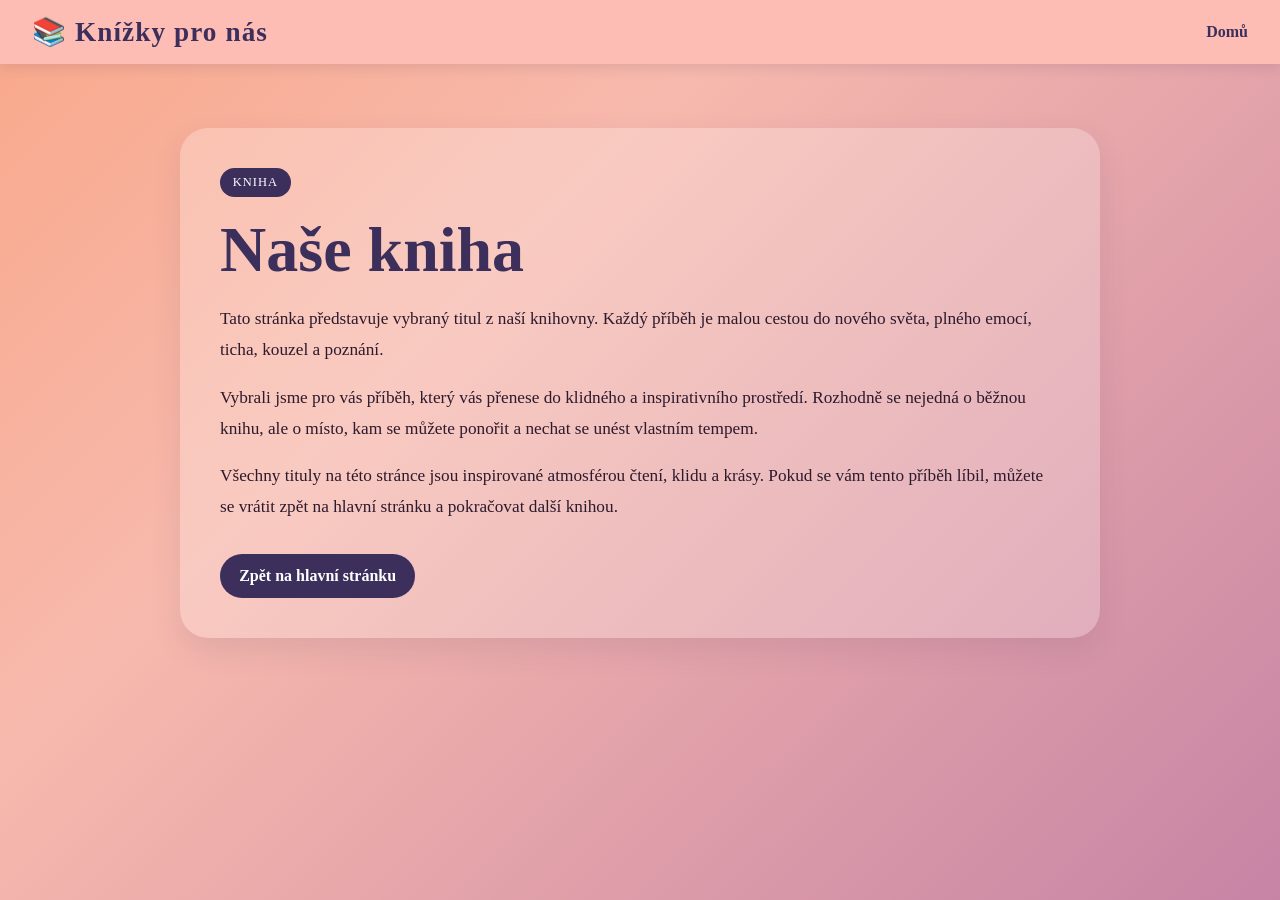
==== book-detail.html @ 242aca16 "Convert the landing page to purple book-style cards that open a dedicated title page with the select" ====
<!doctype html>
<html lang="cs">
  <head>
    <meta charset="UTF-8" />
    <meta name="viewport" content="width=device-width, initial-scale=1.0" />
    <title>Detail knihy</title>
    <link rel="stylesheet" href="style.css" />
    <script>
      window.addEventListener('DOMContentLoaded', () => {
        const params = new URLSearchParams(window.location.search);
        const title = params.get('title') || 'Naše kniha';
        document.getElementById('book-title').textContent = title;
      });
    </script>
  </head>
  <body>
    <nav class="navbar">
      <div class="nav-container">
        <div class="logo">📚 Knížky pro nás</div>
        <ul class="nav-menu">
          <li><a href="index.html">Domů</a></li>
        </ul>
      </div>
    </nav>

    <div class="book-page">
      <article class="book-article">
        <span class="book-label">Kniha</span>
        <h1 id="book-title">Naše kniha</h1>
        <p>Tato stránka představuje vybraný titul z naší knihovny. Každý příběh je malou cestou do nového světa, plného emocí, ticha, kouzel a poznání.</p>
        <p>Vybrali jsme pro vás příběh, který vás přenese do klidného a inspirativního prostředí. Rozhodně se nejedná o běžnou knihu, ale o místo, kam se můžete ponořit a nechat se unést vlastním tempem.</p>
        <p>Všechny tituly na této stránce jsou inspirované atmosférou čtení, klidu a krásy. Pokud se vám tento příběh líbil, můžete se vrátit zpět na hlavní stránku a pokračovat další knihou.</p>
        <a class="button-back" href="index.html">Zpět na hlavní stránku</a>
      </article>
    </div>
  </body>
</html>
---- style.css ----
:root {
  --salmon: #f9a88a;
  --peach: #fdbcb4;
  --mauve: #c784a5;
  --lavender: #d7bfd8;
  --dark-violet: #3c2f5c;
  --dark-ink: #2d1a2c;
  --paper: rgba(255, 255, 255, 0.3);
}

* {
  box-sizing: border-box;
}

html,
body {
  margin: 0;
  min-height: 100%;
  font-family: Georgia, "Times New Roman", serif;
  color: var(--dark-ink);
}

body {
  min-height: 100vh;
  background: linear-gradient(135deg, #f9a88a 0%, #f7b9ad 35%, #c784a5 100%);
}

.navbar {
  background: var(--peach);
  position: sticky;
  top: 0;
  z-index: 20;
  box-shadow: 0 4px 12px rgba(60, 47, 92, 0.12);
}

.nav-container {
  max-width: 1280px;
  margin: 0 auto;
  padding: 1rem 2rem;
  display: flex;
  justify-content: space-between;
  align-items: center;
}

.logo {
  font-size: 1.7rem;
  font-weight: 700;
  color: var(--dark-violet);
  letter-spacing: 0.04em;
}

.nav-menu {
  list-style: none;
  display: flex;
  gap: 2rem;
  margin: 0;
  padding: 0;
}

.nav-menu a {
  color: var(--dark-violet);
  text-decoration: none;
  font-weight: 700;
  transition: opacity 0.2s ease;
}

.nav-menu a:hover {
  opacity: 0.75;
}

.page-shell {
  max-width: 1300px;
  margin: 0 auto;
  padding: 2rem;
  display: flex;
  gap: 2rem;
  align-items: flex-start;
}

.book-sidebar {
  width: 290px;
  position: sticky;
  top: 110px;
  background: rgba(255, 255, 255, 0.2);
  border: 2px solid rgba(60, 47, 92, 0.15);
  border-radius: 24px;
  box-shadow: 0 10px 25px rgba(60, 47, 92, 0.12);
  padding: 1.25rem;
}

.book-sidebar h2 {
  margin: 0 0 1rem;
  color: var(--dark-violet);
  font-size: 1.8rem;
}

.book-link,
.book-card {
  display: flex;
  align-items: center;
  gap: 0.8rem;
  background: var(--dark-violet);
  color: #f7f1ff;
  text-decoration: none;
  padding: 0.9rem 1rem;
  margin-bottom: 0.9rem;
  border-radius: 18px;
  font-weight: 700;
  box-shadow: 0 8px 18px rgba(60, 47, 92, 0.2);
  transition: transform 0.2s ease, box-shadow 0.2s ease, opacity 0.2s ease;
}

.book-link::before,
.book-card::before {
  content: "📖";
  font-size: 1.5rem;
}

.book-link:hover,
.book-card:hover {
  transform: translateX(6px);
  box-shadow: 0 12px 22px rgba(60, 47, 92, 0.25);
  opacity: 0.96;
}

.content-panel {
  flex: 1;
  min-width: 0;
}

.hero {
  background: rgba(255, 255, 255, 0.25);
  border-radius: 28px;
  padding: 3rem 2.5rem;
  text-align: center;
  box-shadow: 0 15px 35px rgba(60, 47, 92, 0.1);
}

.eyebrow {
  margin: 0 0 1rem;
  letter-spacing: 0.18em;
  text-transform: uppercase;
  font-size: 0.8rem;
  font-weight: 700;
  color: var(--dark-violet);
}

.hero h1 {
  margin: 0;
  font-size: clamp(2.5rem, 5vw, 4.5rem);
  line-height: 1.08;
  color: var(--dark-violet);
}

.intro {
  max-width: 720px;
  margin: 1.5rem auto 0;
  font-size: clamp(1.1rem, 2vw, 1.5rem);
  line-height: 1.7;
}

.category-section {
  margin-top: 2rem;
  background: rgba(255, 255, 255, 0.22);
  border-radius: 26px;
  padding: 1.6rem;
  box-shadow: 0 10px 20px rgba(60, 47, 92, 0.08);
}

.section-heading {
  display: flex;
  align-items: center;
  gap: 0.7rem;
  margin-bottom: 1rem;
}

.section-heading span {
  font-size: 1.8rem;
}

.section-heading h2 {
  margin: 0;
  color: var(--dark-violet);
  font-size: clamp(1.5rem, 2vw, 2.1rem);
}

.category-grid {
  display: grid;
  grid-template-columns: repeat(3, minmax(0, 1fr));
  gap: 1rem;
}

.category-grid.two-cols {
  grid-template-columns: repeat(2, minmax(0, 1fr));
}

.category-grid.three-cols {
  grid-template-columns: repeat(3, minmax(0, 1fr));
}

.book-card {
  min-height: 88px;
  padding: 1rem;
  font-size: 1rem;
  justify-content: flex-start;
}

.book-card span {
  display: inline-flex;
  justify-content: center;
  align-items: center;
  width: 2rem;
  height: 2rem;
  background: rgba(255, 255, 255, 0.18);
  color: white;
  border-radius: 50%;
  font-size: 0.9rem;
}

.book-card.large {
  min-height: 110px;
  font-size: 1.05rem;
}

.book-page {
  max-width: 960px;
  margin: 2rem auto;
  padding: 2rem 1.25rem 4rem;
}

.book-article {
  background: rgba(255, 255, 255, 0.24);
  border-radius: 28px;
  padding: 2.5rem;
  box-shadow: 0 12px 30px rgba(60, 47, 92, 0.1);
}

.book-label {
  display: inline-block;
  margin-bottom: 1rem;
  padding: 0.45rem 0.8rem;
  background: var(--dark-violet);
  color: white;
  border-radius: 999px;
  font-size: 0.78rem;
  letter-spacing: 0.08em;
  text-transform: uppercase;
}

.book-article h1 {
  margin-top: 0;
  margin-bottom: 1rem;
  color: var(--dark-violet);
  font-size: clamp(2.4rem, 5vw, 4rem);
}

.book-article p {
  font-size: 1.08rem;
  line-height: 1.8;
  margin: 0 0 1rem;
}

.button-back {
  display: inline-block;
  margin-top: 1rem;
  background: var(--dark-violet);
  color: white;
  padding: 0.8rem 1.2rem;
  border-radius: 999px;
  text-decoration: none;
  font-weight: 700;
}

.button-back:hover {
  opacity: 0.9;
}

@media (max-width: 900px) {
  .page-shell {
    flex-direction: column;
  }

  .book-sidebar {
    width: 100%;
    position: static;
  }

  .category-grid,
  .category-grid.two-cols,
  .category-grid.three-cols {
    grid-template-columns: 1fr;
  }
}

@media (max-width: 620px) {
  .nav-container {
    flex-direction: column;
    gap: 0.8rem;
  }

  .nav-menu {
    gap: 0.8rem;
    flex-wrap: wrap;
    justify-content: center;
  }

  .page-shell {
    padding: 1rem;
  }

  .hero {
    padding: 2rem 1rem;
  }
}
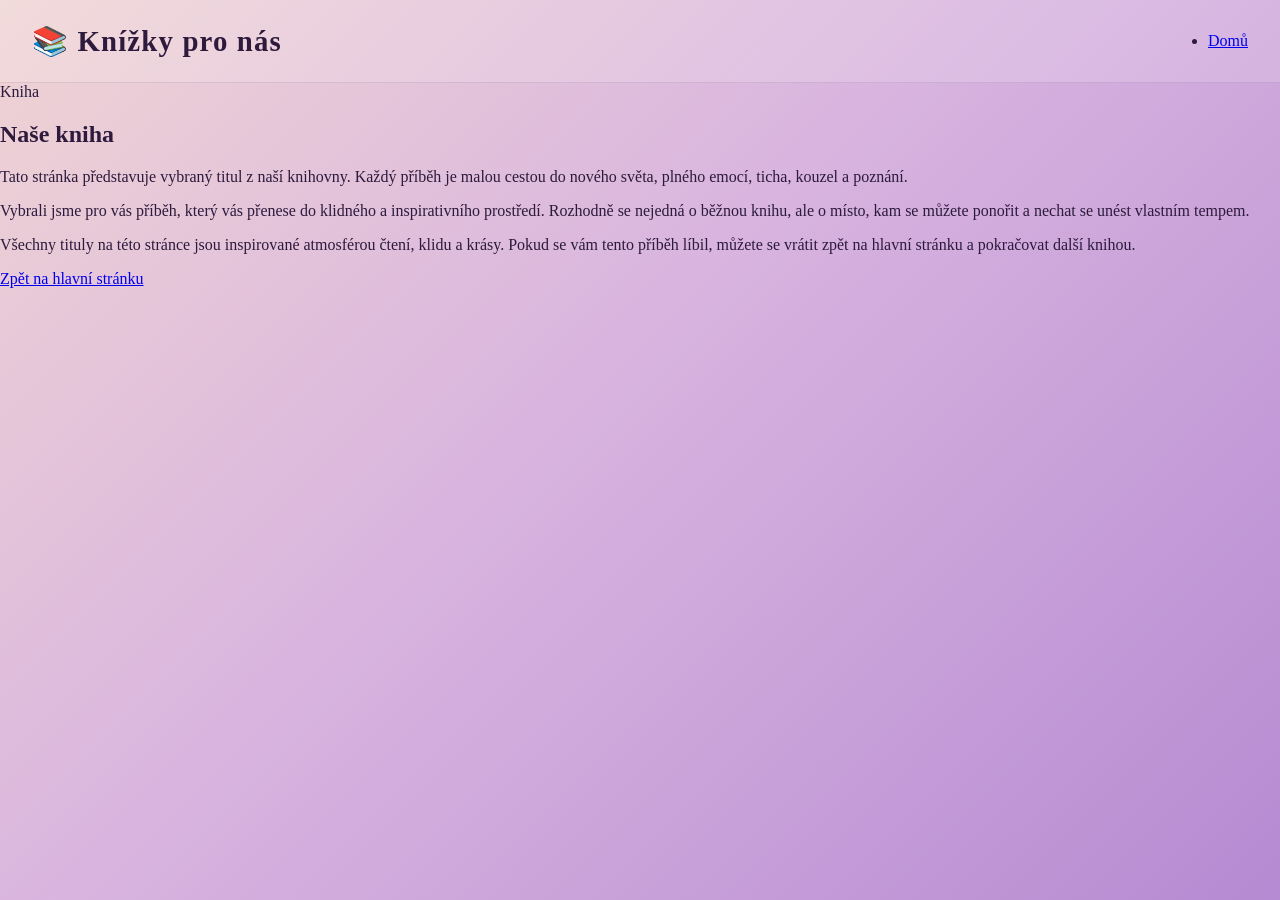
==== commit 69a1a2dc: "Add Czech SEO metadata and site branding Co-authored-by: doglover-blackwulf <264795568+doglover-blac" ====
--- a/book-detail.html
+++ b/book-detail.html
@@ -3,7 +3,14 @@
   <head>
     <meta charset="UTF-8" />
     <meta name="viewport" content="width=device-width, initial-scale=1.0" />
-    <title>Detail knihy</title>
+    <title>Detail knihy | Knížky pro nás</title>
+    <meta name="description" content="Poznejte vybraný titul a jeho příběh na webu Knížky pro nás." />
+    <meta name="keywords" content="kniha, příběh, čtení, Knížky pro nás" />
+    <meta name="author" content="Knížky pro nás" />
+    <meta property="og:site_name" content="Knížky pro nás" />
+    <meta property="og:title" content="Detail knihy | Knížky pro nás" />
+    <meta property="og:description" content="Poznejte vybraný titul a jeho příběh na webu Knížky pro nás." />
+    <meta property="og:type" content="website" />
     <link rel="stylesheet" href="style.css" />
     <script>
       window.addEventListener('DOMContentLoaded', () => {
--- a/style.css
+++ b/style.css
@@ -1,11 +1,13 @@
 :root {
-  --salmon: #f9a88a;
-  --peach: #fdbcb4;
-  --mauve: #c784a5;
-  --lavender: #d7bfd8;
-  --dark-violet: #3c2f5c;
-  --dark-ink: #2d1a2c;
-  --paper: rgba(255, 255, 255, 0.3);
+  --bg1: #f0d4d4;
+  --bg2: #d8b4df;
+  --bg3: #b68ad2;
+  --mauve: #b778a6;
+  --old-rose: #c08080;
+  --violet: #4d2d69;
+  --violet-dark: #2d1a3c;
+  --text: #f9f1ff;
+  --old-orange: #d9985d;
 }
 
 * {
@@ -17,24 +19,21 @@
   margin: 0;
   min-height: 100%;
   font-family: Georgia, "Times New Roman", serif;
-  color: var(--dark-ink);
+  background: linear-gradient(135deg, var(--bg1) 0%, var(--bg2) 45%, var(--bg3) 100%);
+  color: var(--violet-dark);
 }
 
 body {
   min-height: 100vh;
-  background: linear-gradient(135deg, #f9a88a 0%, #f7b9ad 35%, #c784a5 100%);
 }
 
 .navbar {
-  background: var(--peach);
-  position: sticky;
-  top: 0;
-  z-index: 20;
-  box-shadow: 0 4px 12px rgba(60, 47, 92, 0.12);
+  background: rgba(255, 255, 255, 0.15);
+  border-bottom: 1px solid rgba(77, 45, 105, 0.12);
 }
 
 .nav-container {
-  max-width: 1280px;
+  max-width: 1300px;
   margin: 0 auto;
   padding: 1rem 2rem;
   display: flex;
@@ -43,236 +42,253 @@
 }
 
 .logo {
-  font-size: 1.7rem;
+  color: var(--violet-dark);
+  font-size: 1.8rem;
   font-weight: 700;
-  color: var(--dark-violet);
   letter-spacing: 0.04em;
 }
 
-.nav-menu {
-  list-style: none;
+.page-shell {
+  width: 100%;
+  margin: 0;
+  padding: 2rem 0.5rem;
   display: flex;
   gap: 2rem;
-  margin: 0;
-  padding: 0;
-}
-
-.nav-menu a {
-  color: var(--dark-violet);
+  align-items: flex-start;
+}
+
+.book-sidebar {
+  width: 160px;
+  background: rgba(255, 255, 255, 0.08);
+  border-radius: 24px;
+  padding: 0.5rem;
+  box-shadow: 0 12px 30px rgba(45, 26, 60, 0.15);
+  position: sticky;
+  top: 110px;
+  flex-shrink: 0;
+}
+
+.book-stack {
+  display: flex;
+  flex-direction: column;
+  gap: 0.6rem;
+}
+
+.book-link {
+  position: relative;
+  display: flex;
+  align-items: center;
+  justify-content: center;
+  min-height: 60px;
+  padding: 0.5rem;
+  background: linear-gradient(180deg, #5b3d77 0%, #412a5e 100%);
+  color: var(--text);
   text-decoration: none;
   font-weight: 700;
-  transition: opacity 0.2s ease;
-}
-
-.nav-menu a:hover {
-  opacity: 0.75;
-}
-
-.page-shell {
+  text-align: center;
+  line-height: 1.2;
+  font-size: 0.75rem;
+  border-radius: 12px 12px 8px 8px;
+  border: 1px solid rgba(255, 255, 255, 0.14);
+  box-shadow: 0 12px 22px rgba(45, 26, 60, 0.2), inset 0 0 0 1px rgba(255, 255, 255, 0.08);
+  transform: rotate(-1.1deg);
+  transition: transform 0.2s ease, box-shadow 0.2s ease;
+}
+
+.book-link:nth-child(2) { transform: rotate(1deg); }
+.book-link:nth-child(3) { transform: rotate(-1.4deg); }
+.book-link:nth-child(4) { transform: rotate(1.2deg); }
+.book-link:nth-child(5) { transform: rotate(-0.8deg); }
+
+.book-link::before {
+  content: "";
+  position: absolute;
+  left: -4px;
+  top: 4px;
+  width: 6px;
+  height: calc(100% - 8px);
+  border-radius: 3px;
+  background: rgba(255, 255, 255, 0.18);
+  box-shadow: inset 0 0 0 1px rgba(255, 255, 255, 0.12);
+}
+
+.book-link:hover {
+  transform: translateY(-2px) rotate(0deg);
+  box-shadow: 0 18px 28px rgba(45, 26, 60, 0.25);
+}
+
+.content-main {
+  flex: 1;
+  display: flex;
+  align-items: flex-start;
+  justify-content: center;
+  min-height: 80vh;
+  padding-top: 2rem;
+}
+
+.home-content {
+  width: min(1100px, 100%);
+  margin: 0 auto;
+}
+
+.hero-title {
+  width: 100%;
+  margin: 0;
+  text-align: center;
+  font-family: "Calibri Light", Calibri, "Arial Narrow", sans-serif;
+  font-size: clamp(5rem, 13vw, 12rem);
+  font-weight: 300;
+  letter-spacing: -0.045em;
+  line-height: 0.9;
+  color: #ff4de1;
+  text-shadow: 0 0 8px #fff, 0 0 18px #ff83ed, 0 0 36px #e83bd3, 0 10px 24px rgba(77, 45, 105, 0.35);
+  -webkit-text-stroke: 2px #c52db5;
+  paint-order: stroke fill;
+}
+
+.dragon-decoration {
+  display: flex;
+  justify-content: flex-end;
+  margin: 2.25rem 1rem 0 0;
+  pointer-events: none;
+}
+
+.dragon-decoration img {
+  display: block;
+  width: clamp(55px, 6vw, 80px);
+  height: auto;
+}
+
+.home-intro {
+  margin: 8rem 0 0 auto;
+  max-width: 680px;
+  color: #000;
+  text-align: right;
+  font-family: Georgia, "Times New Roman", serif;
+  font-size: clamp(1rem, 1.6vw, 1.2rem);
+  line-height: 1.65;
+}
+
+.section-body {
+  background: var(--old-orange);
+}
+
+.section-page {
+  max-width: 900px;
+  margin: 0 auto;
+  padding: 3rem 1.25rem 4rem;
+}
+
+.section-article {
+  position: relative;
+  overflow: hidden;
+  background: rgba(255, 255, 255, 0.16);
+  border: 1px solid rgba(77, 45, 105, 0.08);
+  border-radius: 26px;
+  padding: 2.5rem;
+  box-shadow: 0 10px 24px rgba(45, 26, 60, 0.08);
+}
+
+.section-title {
+  margin: 0;
+  text-align: center;
+  font-family: 'Pristina', cursive;
+  font-size: clamp(3rem, 6vw, 5.5rem);
+  color: var(--old-rose);
+  line-height: 1.1;
+  -webkit-text-stroke: 1px #000;
+  paint-order: stroke fill;
+  font-weight: 400;
+}
+
+.quote {
+  margin: 1.25rem 1rem 0 auto;
+  max-width: 300px;
+  color: #000;
+  text-align: right;
+  font-family: Georgia, "Times New Roman", serif;
+  font-size: clamp(1rem, 2vw, 1.5rem);
+  font-style: italic;
+  font-weight: 400;
+  line-height: 1.35;
+  min-height: 0;
+  opacity: 0;
+  transform: rotate(-4deg);
+  transition: opacity 0.3s ease;
+}
+
+.description {
+  width: min(700px, 100%);
+  margin: 1.5rem 0 0 auto;
+  color: #000;
+  text-align: right;
+  font-family: Georgia, "Times New Roman", serif;
+  font-size: clamp(0.95rem, 1.5vw, 1.1rem);
+  line-height: 1.6;
+  min-height: 0;
+  opacity: 0;
+  transition: opacity 0.3s ease;
+}
+
+.description a {
+  color: #000;
+  font-weight: 700;
+  text-decoration: underline;
+}
+
+.description a:hover {
+  opacity: 0.7;
+}
+
+.show-description {
+  opacity: 1;
+}
+
+.with-quote .quote {
+  opacity: 1;
+}
+
+.snowflake {
+  position: absolute;
+  color: #fff;
+  font-size: 1.25rem;
+  text-shadow: 0 1px 3px rgba(45, 26, 60, 0.25);
+  opacity: 0;
+  transition: opacity 0.3s ease;
+}
+
+.with-quote .snowflake {
+  opacity: 0.9;
+}
+
+.snowflake-one { top: 18%; left: 12%; transform: rotate(-15deg); }
+.snowflake-two { top: 12%; right: 18%; font-size: 1rem; transform: rotate(18deg); }
+.snowflake-three { bottom: 18%; left: 22%; font-size: 1rem; transform: rotate(12deg); }
+.snowflake-four { bottom: 14%; right: 12%; transform: rotate(-20deg); }
+.snowflake-five { top: 48%; right: 8%; font-size: 0.9rem; }
+
+.section-nav {
   max-width: 1300px;
   margin: 0 auto;
-  padding: 2rem;
-  display: flex;
-  gap: 2rem;
-  align-items: flex-start;
-}
-
-.book-sidebar {
-  width: 290px;
-  position: sticky;
-  top: 110px;
-  background: rgba(255, 255, 255, 0.2);
-  border: 2px solid rgba(60, 47, 92, 0.15);
-  border-radius: 24px;
-  box-shadow: 0 10px 25px rgba(60, 47, 92, 0.12);
-  padding: 1.25rem;
-}
-
-.book-sidebar h2 {
-  margin: 0 0 1rem;
-  color: var(--dark-violet);
-  font-size: 1.8rem;
-}
-
-.book-link,
-.book-card {
-  display: flex;
+  padding: 1rem 2rem;
+  display: flex;
+  justify-content: space-between;
   align-items: center;
-  gap: 0.8rem;
-  background: var(--dark-violet);
-  color: #f7f1ff;
-  text-decoration: none;
-  padding: 0.9rem 1rem;
-  margin-bottom: 0.9rem;
-  border-radius: 18px;
-  font-weight: 700;
-  box-shadow: 0 8px 18px rgba(60, 47, 92, 0.2);
-  transition: transform 0.2s ease, box-shadow 0.2s ease, opacity 0.2s ease;
-}
-
-.book-link::before,
-.book-card::before {
-  content: "📖";
-  font-size: 1.5rem;
-}
-
-.book-link:hover,
-.book-card:hover {
-  transform: translateX(6px);
-  box-shadow: 0 12px 22px rgba(60, 47, 92, 0.25);
-  opacity: 0.96;
-}
-
-.content-panel {
-  flex: 1;
-  min-width: 0;
-}
-
-.hero {
-  background: rgba(255, 255, 255, 0.25);
-  border-radius: 28px;
-  padding: 3rem 2.5rem;
-  text-align: center;
-  box-shadow: 0 15px 35px rgba(60, 47, 92, 0.1);
-}
-
-.eyebrow {
-  margin: 0 0 1rem;
-  letter-spacing: 0.18em;
-  text-transform: uppercase;
-  font-size: 0.8rem;
-  font-weight: 700;
-  color: var(--dark-violet);
-}
-
-.hero h1 {
-  margin: 0;
-  font-size: clamp(2.5rem, 5vw, 4.5rem);
-  line-height: 1.08;
-  color: var(--dark-violet);
-}
-
-.intro {
-  max-width: 720px;
-  margin: 1.5rem auto 0;
-  font-size: clamp(1.1rem, 2vw, 1.5rem);
-  line-height: 1.7;
-}
-
-.category-section {
-  margin-top: 2rem;
-  background: rgba(255, 255, 255, 0.22);
-  border-radius: 26px;
-  padding: 1.6rem;
-  box-shadow: 0 10px 20px rgba(60, 47, 92, 0.08);
-}
-
-.section-heading {
-  display: flex;
-  align-items: center;
-  gap: 0.7rem;
-  margin-bottom: 1rem;
-}
-
-.section-heading span {
-  font-size: 1.8rem;
-}
-
-.section-heading h2 {
-  margin: 0;
-  color: var(--dark-violet);
-  font-size: clamp(1.5rem, 2vw, 2.1rem);
-}
-
-.category-grid {
-  display: grid;
-  grid-template-columns: repeat(3, minmax(0, 1fr));
-  gap: 1rem;
-}
-
-.category-grid.two-cols {
-  grid-template-columns: repeat(2, minmax(0, 1fr));
-}
-
-.category-grid.three-cols {
-  grid-template-columns: repeat(3, minmax(0, 1fr));
-}
-
-.book-card {
-  min-height: 88px;
-  padding: 1rem;
-  font-size: 1rem;
-  justify-content: flex-start;
-}
-
-.book-card span {
-  display: inline-flex;
-  justify-content: center;
-  align-items: center;
-  width: 2rem;
-  height: 2rem;
-  background: rgba(255, 255, 255, 0.18);
-  color: white;
-  border-radius: 50%;
-  font-size: 0.9rem;
-}
-
-.book-card.large {
-  min-height: 110px;
-  font-size: 1.05rem;
-}
-
-.book-page {
-  max-width: 960px;
-  margin: 2rem auto;
-  padding: 2rem 1.25rem 4rem;
-}
-
-.book-article {
-  background: rgba(255, 255, 255, 0.24);
-  border-radius: 28px;
-  padding: 2.5rem;
-  box-shadow: 0 12px 30px rgba(60, 47, 92, 0.1);
-}
-
-.book-label {
-  display: inline-block;
-  margin-bottom: 1rem;
-  padding: 0.45rem 0.8rem;
-  background: var(--dark-violet);
-  color: white;
-  border-radius: 999px;
-  font-size: 0.78rem;
-  letter-spacing: 0.08em;
-  text-transform: uppercase;
-}
-
-.book-article h1 {
-  margin-top: 0;
-  margin-bottom: 1rem;
-  color: var(--dark-violet);
-  font-size: clamp(2.4rem, 5vw, 4rem);
-}
-
-.book-article p {
-  font-size: 1.08rem;
-  line-height: 1.8;
-  margin: 0 0 1rem;
-}
-
-.button-back {
-  display: inline-block;
-  margin-top: 1rem;
-  background: var(--dark-violet);
-  color: white;
-  padding: 0.8rem 1.2rem;
-  border-radius: 999px;
+}
+
+.section-nav .logo {
+  font-size: 1.6rem;
+  color: var(--violet-dark);
+}
+
+.section-nav a {
+  color: var(--violet-dark);
   text-decoration: none;
   font-weight: 700;
 }
 
-.button-back:hover {
-  opacity: 0.9;
+.section-nav a:hover {
+  opacity: 0.8;
 }
 
 @media (max-width: 900px) {
@@ -285,30 +301,58 @@
     position: static;
   }
 
-  .category-grid,
-  .category-grid.two-cols,
-  .category-grid.three-cols {
-    grid-template-columns: 1fr;
+  .content-main {
+    width: 100%;
+    padding-top: 1rem;
+  }
+
+  .home-content {
+    width: 100%;
+  }
+
+  .hero-title {
+    font-size: clamp(4rem, 15vw, 8rem);
   }
 }
 
 @media (max-width: 620px) {
-  .nav-container {
+  .page-shell {
+    padding: 1rem 0.5rem;
+  }
+
+  .book-link {
+    min-height: 50px;
+    font-size: 0.65rem;
+  }
+
+  .hero-title {
+    font-size: clamp(3.25rem, 16vw, 6rem);
+    line-height: 0.95;
+    letter-spacing: -0.04em;
+  }
+
+  .home-intro {
+    margin-top: 4rem;
+    text-align: left;
+  }
+
+  .dragon-decoration {
+    margin: 1.5rem 0.5rem 0 0;
+  }
+
+  .section-nav {
+    padding: 1rem;
     flex-direction: column;
-    gap: 0.8rem;
-  }
-
-  .nav-menu {
-    gap: 0.8rem;
-    flex-wrap: wrap;
-    justify-content: center;
-  }
-
-  .page-shell {
-    padding: 1rem;
-  }
-
-  .hero {
+    gap: 0.75rem;
+  }
+
+  .section-article {
     padding: 2rem 1rem;
   }
-}
+
+  .description {
+    width: 100%;
+    margin-top: 1.25rem;
+    text-align: center;
+  }
+}
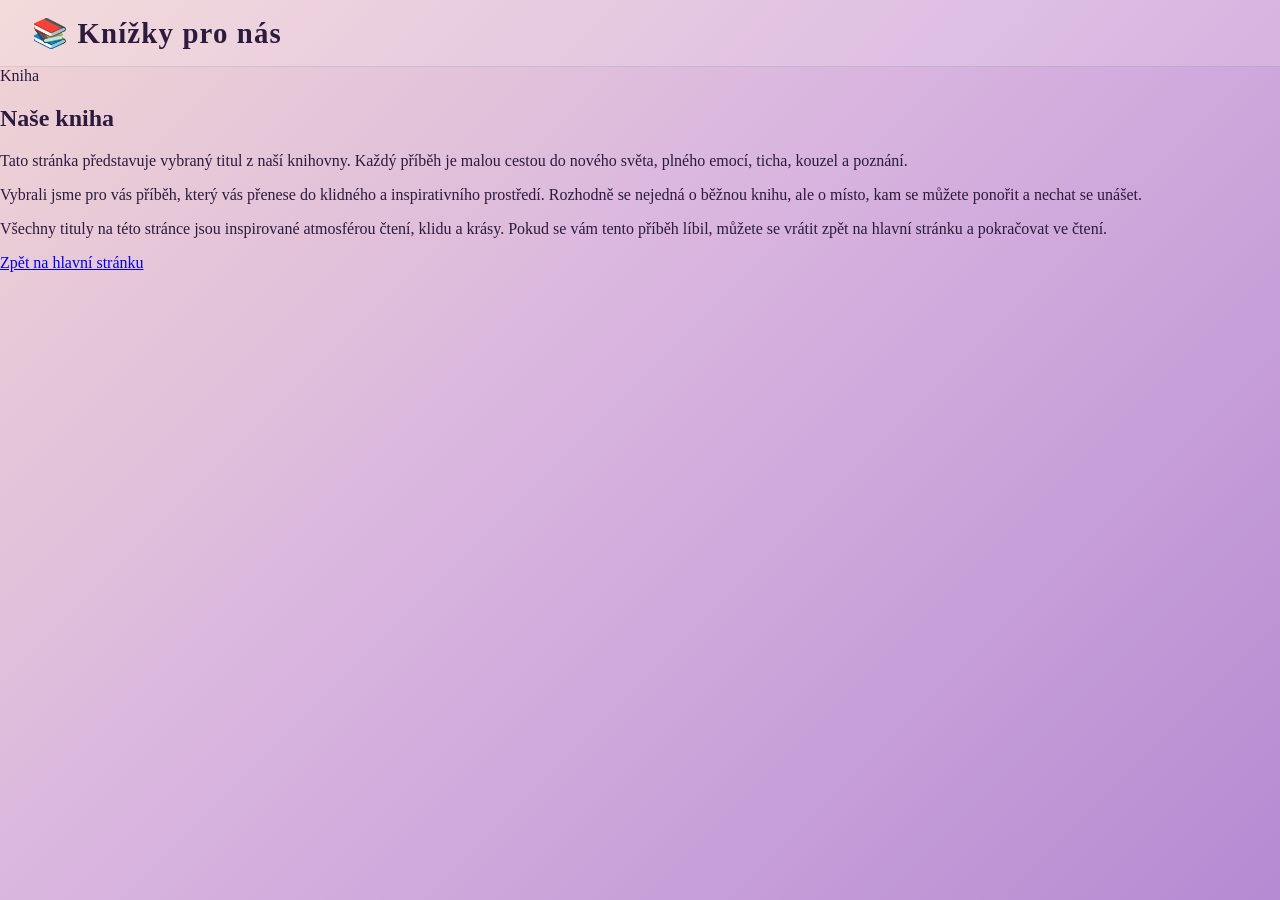
==== commit 61be17a0: "Merge the dragon decoration and Knížky pro nás SEO branding into main." ====
--- a/book-detail.html
+++ b/book-detail.html
@@ -24,9 +24,6 @@
     <nav class="navbar">
       <div class="nav-container">
         <div class="logo">📚 Knížky pro nás</div>
-        <ul class="nav-menu">
-          <li><a href="index.html">Domů</a></li>
-        </ul>
       </div>
     </nav>
 
@@ -35,8 +32,8 @@
         <span class="book-label">Kniha</span>
         <h1 id="book-title">Naše kniha</h1>
         <p>Tato stránka představuje vybraný titul z naší knihovny. Každý příběh je malou cestou do nového světa, plného emocí, ticha, kouzel a poznání.</p>
-        <p>Vybrali jsme pro vás příběh, který vás přenese do klidného a inspirativního prostředí. Rozhodně se nejedná o běžnou knihu, ale o místo, kam se můžete ponořit a nechat se unést vlastním tempem.</p>
-        <p>Všechny tituly na této stránce jsou inspirované atmosférou čtení, klidu a krásy. Pokud se vám tento příběh líbil, můžete se vrátit zpět na hlavní stránku a pokračovat další knihou.</p>
+        <p>Vybrali jsme pro vás příběh, který vás přenese do klidného a inspirativního prostředí. Rozhodně se nejedná o běžnou knihu, ale o místo, kam se můžete ponořit a nechat se unášet.</p>
+        <p>Všechny tituly na této stránce jsou inspirované atmosférou čtení, klidu a krásy. Pokud se vám tento příběh líbil, můžete se vrátit zpět na hlavní stránku a pokračovat ve čtení.</p>
         <a class="button-back" href="index.html">Zpět na hlavní stránku</a>
       </article>
     </div>
